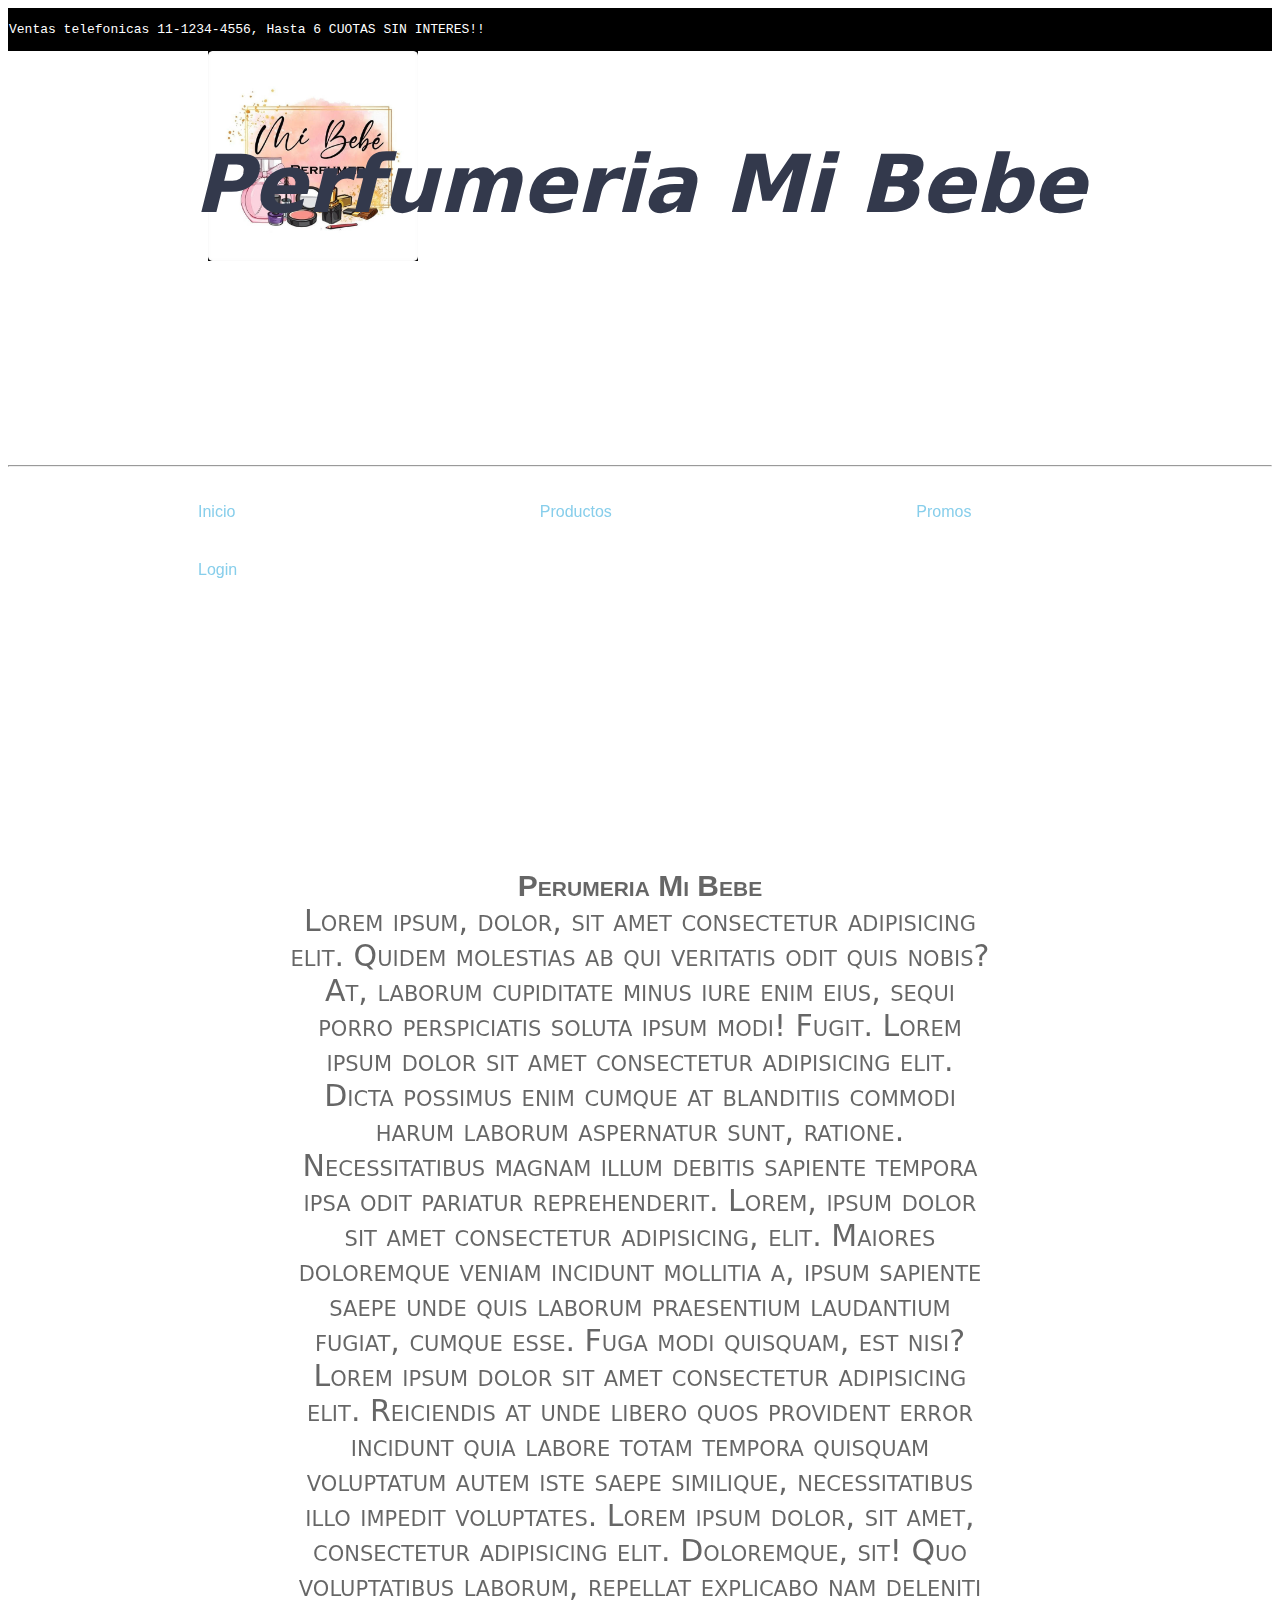
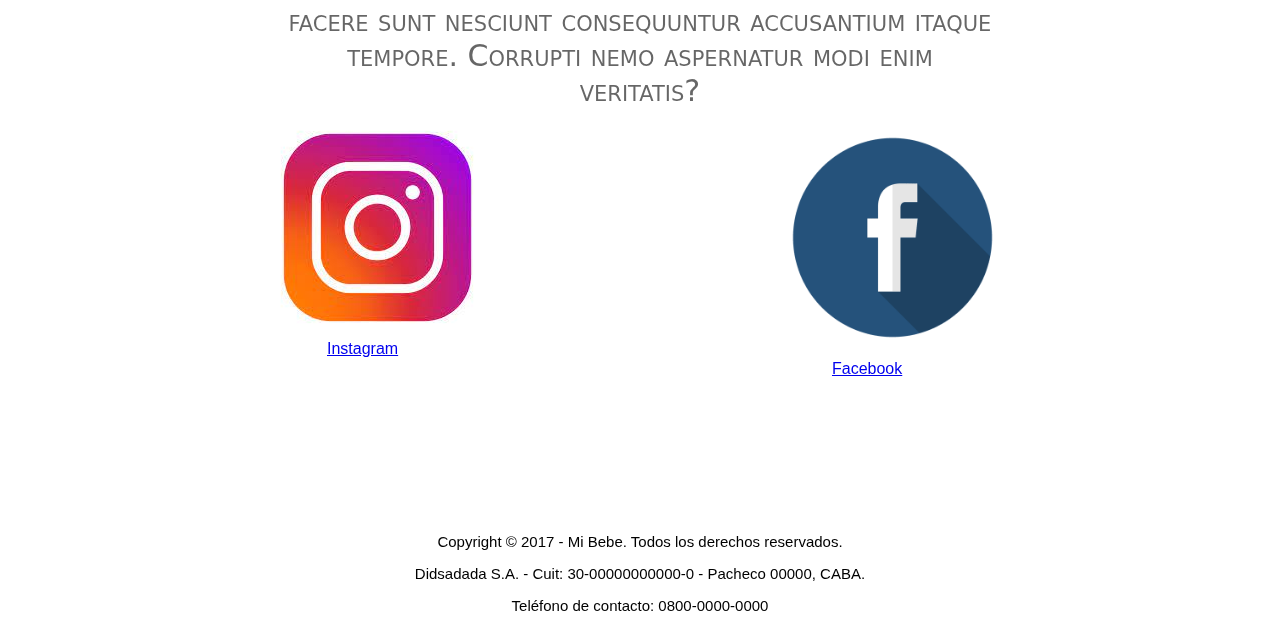
==== index.html @ c590cdc8 "proyecyo final" ====
<!DOCTYPE html>
<html lang="en">

<head>
	<meta charset="UTF-8">
	<meta name="viewport" content="width=device-width, initial-scale=1.0">
	<title>Desafio2</title>
	<link rel="stylesheet" type="text/css" href="./css/estilo.css">
	<link
	rel="stylesheet"
	href="https://cdnjs.cloudflare.com/ajax/libs/animate.css/4.1.1/animate.min.css"
	/>

</head>
<body>
	<!-- Logo + Titulo -->
	<div class="ventas-telefonicas">
		<p> Ventas telefonicas 11-1234-4556, Hasta 6 CUOTAS SIN INTERES!!</p>

	</div>


	<header >

		
		<img src="./imagenes/Mibebe.jpg" class="imagLogo" alt="Responsive image">

		<h1 class="titulo" class="animate__animated animate__backInRight">Perfumeria Mi Bebe</h1>
		<hr>
	</header>

	<nav id="menu">										<!-- Menu-->
		<ul class="menulistas"> 
			<li> <a href="index.html">Inicio  </a></li>
			<li> <a href="./pages/Productoss.html" class="home">Productos</a> </li>
			<li> <a href="./pages/Promos.html">Promos</a></li>
			<li> <a href="./pages/Login.html">Login</a> </li>
			
		</ul>
	</nav>
	<div class="menu-backgroundimg" >
		<p> <strong>Perumeria Mi Bebe</strong> Lorem ipsum, dolor, sit amet consectetur adipisicing elit. Quidem molestias ab qui veritatis odit quis nobis? At, laborum cupiditate minus iure enim eius, sequi porro perspiciatis soluta ipsum modi! Fugit. Lorem ipsum dolor sit amet consectetur adipisicing elit. Dicta possimus enim cumque at blanditiis commodi harum laborum aspernatur sunt, ratione. Necessitatibus magnam illum debitis sapiente tempora ipsa odit pariatur reprehenderit. Lorem, ipsum dolor sit amet consectetur adipisicing, elit. Maiores doloremque veniam incidunt mollitia a, ipsum sapiente saepe unde quis laborum praesentium laudantium fugiat, cumque esse. Fuga modi quisquam, est nisi? Lorem ipsum dolor sit amet consectetur adipisicing elit. Reiciendis at unde libero quos provident error incidunt quia labore totam tempora quisquam voluptatum autem iste saepe similique, necessitatibus illo impedit voluptates. Lorem ipsum dolor, sit amet, consectetur adipisicing elit. Doloremque, sit! Quo voluptatibus laborum, repellat explicabo nam deleniti facere sunt nesciunt consequuntur accusantium itaque tempore. Corrupti nemo aspernatur modi enim veritatis?</p>
	

	
	<!-- Seccion de Productos -->

	
<!-- Formulario de Contacto y Pie de Pag-->
		</div>
		<footer class="footer">
		
		<br><br>

		<div class="Redes">
			<div id="instagram">
				<img src="./imagenes/instagram.jpg" alt="" class="img-instagram">
				<a href="https://www.instagram.com/mibebeperfu/?hl=es" target="_blank" class="instagram">Instagram</a>
			</div>
			<div class="face">
				
				<a href="https://m.facebook.com/Perfumeria-Mi-Bebe-630851570586412/?ref=bookmarks" target="_blank" class="link-face">Facebook</a>
				<img src="./imagenes/facebook.png" alt="" class="img-logo-face" >
			</div>
			
		</div>

		


		<p class="Copyright">Copyright © 2017 - Mi Bebe. Todos los derechos reservados.</p>

					<p class="Copyright">Didsadada S.A. - Cuit: 30-00000000000-0 - Pacheco 00000, CABA.</p>

								<p class="Copyright">Teléfono de contacto: 0800-0000-0000	</p>


		
	</footer>


	
		







	














	




	

	



	
	
</body>
</html>
---- css/estilo.css ----
*{
	
	backface-visibility: hidden;
	font-family: sans-serif;
	
		
	
		
	}





                                        /*Encabezado y Menu*/
.ventas-telefonicas{
	display: flex;
    border: 1px solid black;
    background: black;
    color: white
}
div.ventas-telefonicas p {
	font-family: monospace;

}
header{
	/*background-color: black;*/
	/*background-image:url("https://st3.depositphotos.com/1010683/14421/i/600/depositphotos_144217965-stock-photo-blurred-shopping-mall-background 1887x361.jpg") ;*/
	background-repeat: no-repeat;
	background-size: cover;



}



.imagLogo{
	margin-bottom: -165px;
    padding-left: 200px;
    height: 300px;
    padding-bottom: 0px;
    height: 210px;
}
@media screen and (max-width: 425px){
	header{
		color: antiquewhite;
		background-color: black;

	}
	
}

h1.titulo{
	text-align: center;
    margin-top: 28px;
    
    border: solid balck;
    height: 133px;
    font-style: oblique;
    font-size: 80px;
    font-family: system-ui;
    color: #33394c;
    padding: 10px 0px 140px;
}
@media screen and(ma
	x-width: 425px){

}
       .titulo{
       	font-size: 30px;
       }
	

.tituloProductos{
	text-align: center;
	background-color: skyblue;
	color: white;
}

.Grid{																	/*Grid*/
	display: grid;
	grid-template-columns:1fr 1fr 1fr  ;
	grid-template-rows:1fr 1fr 1fr 1fr 1fr ;
	border: 2 solid black;


}
#menu{
	
}


#menu .menulistas li a{
	display:block;
    text-decoration: none;
	color: skyblue;
	padding: 20px 150px;
	

}
#menu .menulistas li a:hover{
	background-color: dimgrey;
}
#menu .menulistas li{
	display: inline-block;
}
.menulistas{
	list-style-type: none;
	overflow: hidden;
	
	

}
div.menu-backgroundimg{background-image: url(https://dnb2eg0emsxdz.cloudfront.net/cdn/13/images/curso-online-venta-en-perfumeria_l_primaria_1.jpg);
	background-size: cover;
	background-repeat: no-repeat;
	height: 900px;
	opacity: 60%;
	margin: 10px;


}
div.menu-backgroundimg p {
	text-align: center;
	display: flex;
    flex-direction: column;
    align-content: flex-start;
    flex-wrap: nowrap;
    justify-content: center;
    align-items: center;
    margin: 30px;
    padding: 240px;
    font-size: 30px;
    font-family: system-ui;
    font-variant-caps: petite-caps
}


h2 {
	text-align: center;
	background-color: skyblue;
	color: white;
	text-decoration: underline;
}

div.img-contain{
	width: 100%;
	display: flex;
	justify-content: center;
	align-items: center;

}

div.imgcontain:before {
	content: "";
	width: 100%;
	min-height: 100vh;
	position: absolute;
	top: 0;
	left: 0;
}
	
.imagenPerfumes{
	width: 100%;
	
}



											/* Tinturas*/
section.tinturasdepelo {
	background-image: url(./sistem.jpg);
	background-size: 65%;
	background-repeat: no repeat;
	background-position: center;



}
.labiales{
	width: 300px;
	display: block;
    margin: auto;
    
	
}	
.zapato{
	
    margin: auto;
    width: 300px;
    display: block;
    border: 2 solid black;
}
.hombre212 {	

	margin: auto;
    width: 300px;
    display: block;

}
.bañoDeCrema{
	width: 300px;
	display: block;
    margin: auto;
}
.skala{
	width: 300px;
	display: block;
    margin: auto;
}
.tinturas{
	background: whitesmoke;

}
.tinturaslistas{
	color: blueviolet;
}
.sectionTinturas{
	background-color: skyblue;
}
.tinturaOpcion{
	display: block;
	margin: auto;
	width: 300px;
}
.tinturaIssueProfesional{
	display: block;
	margin: auto;
	width: 300px;
}
.Nov{
	display: block;
	margin: auto;
	width: 300px
}
.sistem3{
	display: block;
	margin: auto;
	width: 300px;
}
											/*Polvos Decolorantes*/
.polvos_decolorantes{
	background: whitesmoke;
}
.polvos_decolorantes_listas{
	color: blueviolet;
}
											/*Maquillaje*/
.maquillaje{
	background: whitesmoke;

}
.maquillaje_clase{
	color: blueviolet;
}
h3{display: block;
	margin-right: auto;
	margin-left: auto;
	
	color:skyblue ;
	background-color: white;
	text-align: center;
	text-decoration: underline;
}
h3:hover{
	background-color: drimgray;
}

											/*Seccion Promos*/

.promos{
	display: grid;
	grid-template-columns:1fr 1fr 1fr  ;
	grid-template-rows:1fr 1fr  ;
	border: 2 solid black;
	background-image: linear-gradient(to left, white, skyblue);


}
@media(min-width: 425px){

	.promos{

	}

.imgpromos{


}










                                          /* Seccion Login*/
											/*Transition*/
input{
	width: 100px; height: 25px;
   transition: all 2s;       

}
#nombre:focus {
	width: 200px;
	font-size: 24px;
}
#Email:focus{
	width: 200px;
	font-size: 24px;
}
#pass:focus{
	width: 200px;
	font-size: 24px;
}
#comentario{
	width: 200px;
	font-size: 24px;
}
                                       
.formularioDeLogin{
	text-align: center;
}
h1.tituloLogin{
	background-color: skyblue;
	color: white;
	text-align: center;
}
.bodyProductos{
	background-color:white ;
}
#Login{
	background-color: skyblue;
}

}
.Redes{
	display: flex;
    flex-direction: row;
    justify-content: center;
}
.Redes div{
	padding: 140px;
}
.img-instagram{
	
	display: block;
}
.instagram{
	padding: 0px 105px;
}
.img-logo-face{
	width: 217px;
    padding: 14px;

}
.Redes a{
	padding: 0px 62px;
}
.face{
	display: flex;
    flex-direction: column-reverse;
}

.link-face{
	padding: 0px 0px 0px 81px;
}
.footer{
	/*background: linear-gradient(to left, white, skyblue);*/
}
.Copyright{
	font-size: 15px;
	text-align: center;
}
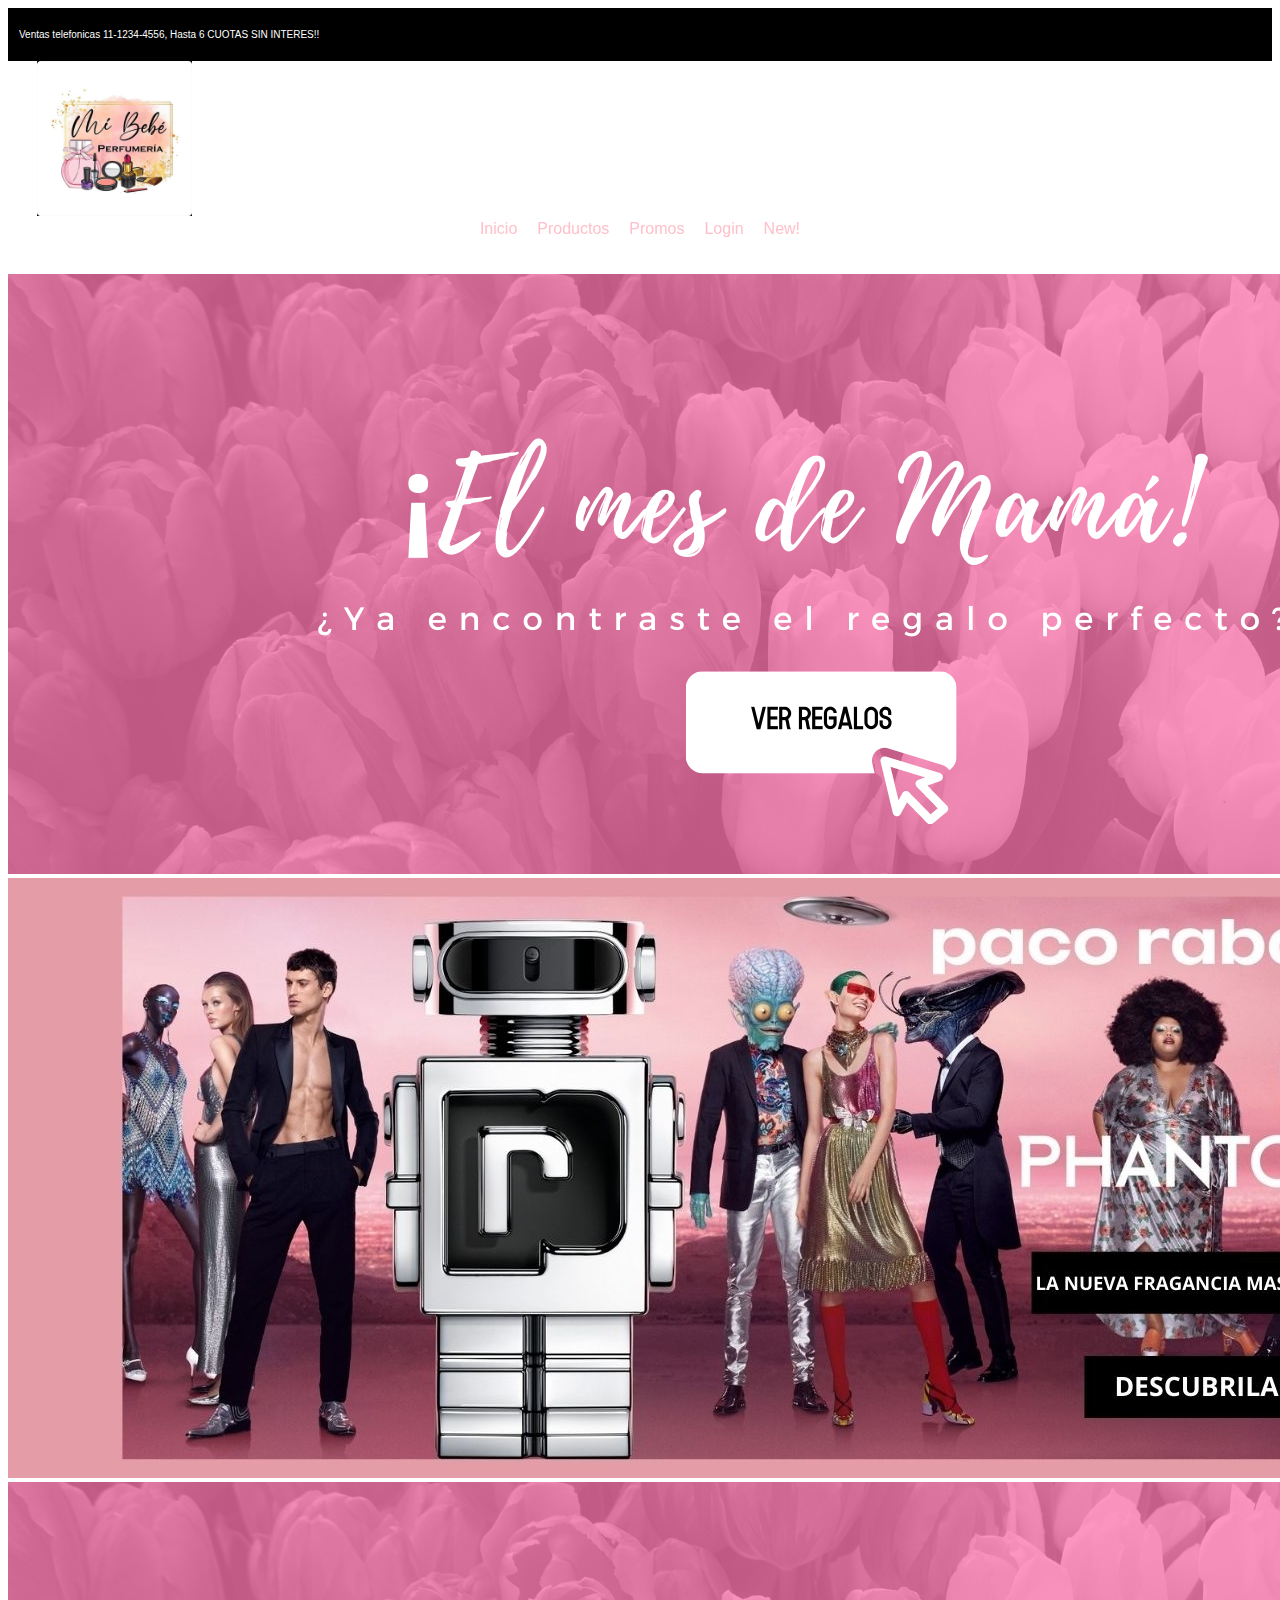
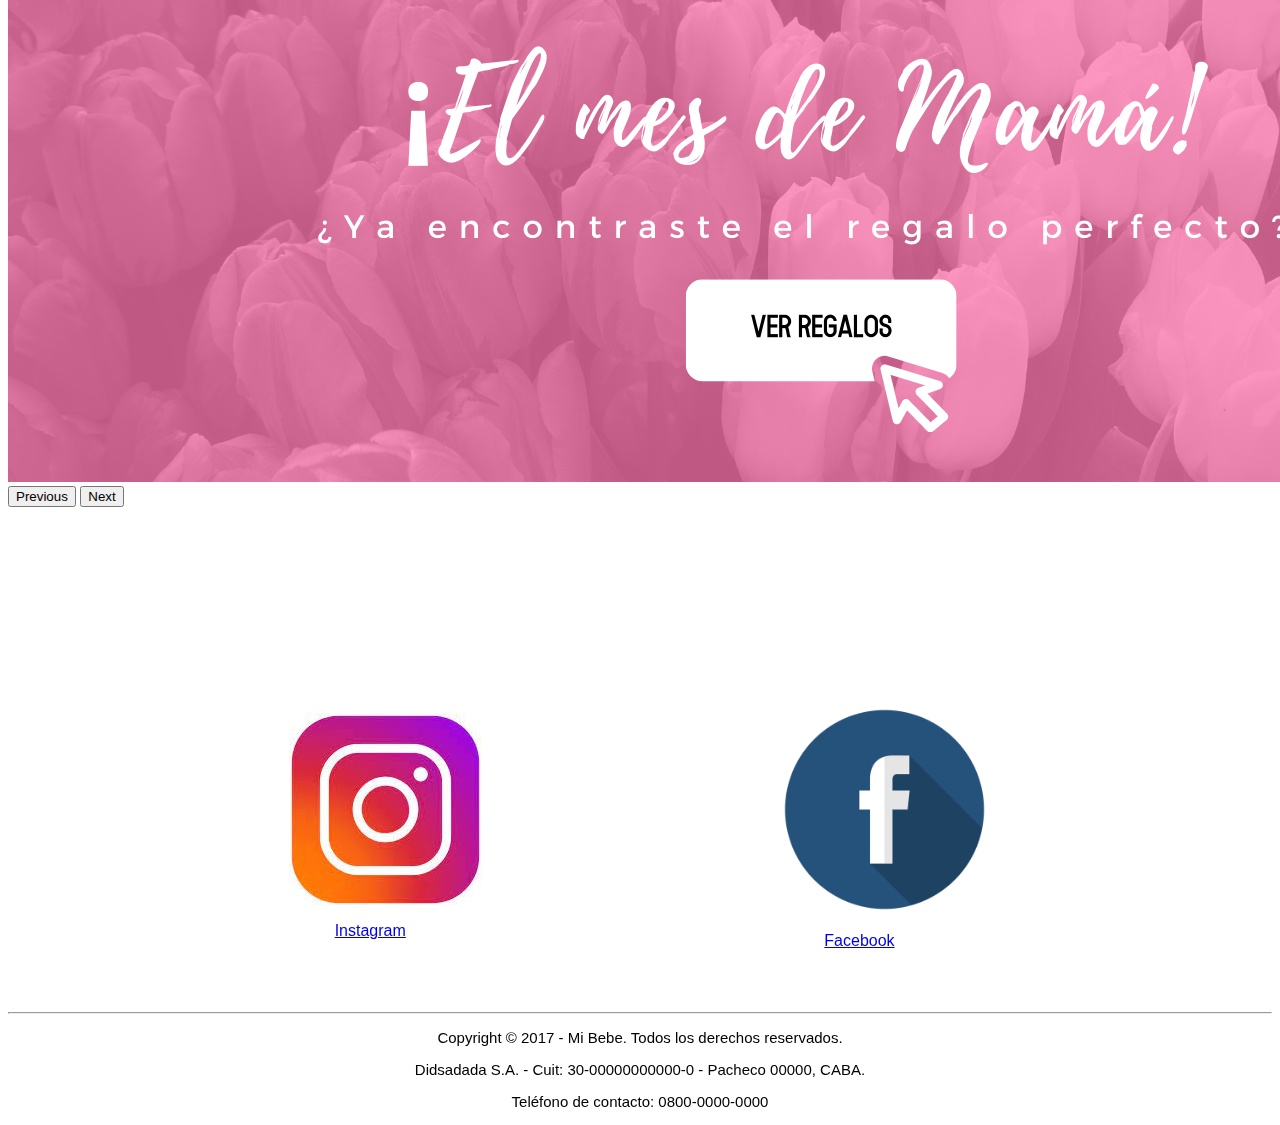
==== commit 4ce695ad: "3ra entrega del proyecto" ====
--- a/index.html
+++ b/index.html
@@ -5,17 +5,20 @@
 	<meta charset="UTF-8">
 	<meta name="viewport" content="width=device-width, initial-scale=1.0">
 	<title>Desafio2</title>
+	<link href="https://cdn.jsdelivr.net/npm/bootstrap@5.1.1/dist/css/bootstrap.min.css" rel="stylesheet" integrity="sha384-F3w7mX95PdgyTmZZMECAngseQB83DfGTowi0iMjiWaeVhAn4FJkqJByhZMI3AhiU" crossorigin="anonymous">
+	
 	<link rel="stylesheet" type="text/css" href="./css/estilo.css">
 	<link
 	rel="stylesheet"
 	href="https://cdnjs.cloudflare.com/ajax/libs/animate.css/4.1.1/animate.min.css"
 	/>
 
+
 </head>
 <body>
 	<!-- Logo + Titulo -->
 	<div class="ventas-telefonicas">
-		<p> Ventas telefonicas 11-1234-4556, Hasta 6 CUOTAS SIN INTERES!!</p>
+		<p class="VentasTelefonicas"> Ventas telefonicas 11-1234-4556, Hasta 6 CUOTAS SIN INTERES!!</p>
 
 	</div>
 
@@ -25,8 +28,8 @@
 		
 		<img src="./imagenes/Mibebe.jpg" class="imagLogo" alt="Responsive image">
 
-		<h1 class="titulo" class="animate__animated animate__backInRight">Perfumeria Mi Bebe</h1>
-		<hr>
+		<!-- <h1 class="titulo">Perfumeria Mi Bebe</h1> -->
+		<!-- <hr> -->
 	</header>
 
 	<nav id="menu">										<!-- Menu-->
@@ -35,50 +38,72 @@
 			<li> <a href="./pages/Productoss.html" class="home">Productos</a> </li>
 			<li> <a href="./pages/Promos.html">Promos</a></li>
 			<li> <a href="./pages/Login.html">Login</a> </li>
+			<li> <a href="./pages/Contacto.html">New!</a></li>
 			
 		</ul>
 	</nav>
+	<br><br>
 	<div class="menu-backgroundimg" >
-		<p> <strong>Perumeria Mi Bebe</strong> Lorem ipsum, dolor, sit amet consectetur adipisicing elit. Quidem molestias ab qui veritatis odit quis nobis? At, laborum cupiditate minus iure enim eius, sequi porro perspiciatis soluta ipsum modi! Fugit. Lorem ipsum dolor sit amet consectetur adipisicing elit. Dicta possimus enim cumque at blanditiis commodi harum laborum aspernatur sunt, ratione. Necessitatibus magnam illum debitis sapiente tempora ipsa odit pariatur reprehenderit. Lorem, ipsum dolor sit amet consectetur adipisicing, elit. Maiores doloremque veniam incidunt mollitia a, ipsum sapiente saepe unde quis laborum praesentium laudantium fugiat, cumque esse. Fuga modi quisquam, est nisi? Lorem ipsum dolor sit amet consectetur adipisicing elit. Reiciendis at unde libero quos provident error incidunt quia labore totam tempora quisquam voluptatum autem iste saepe similique, necessitatibus illo impedit voluptates. Lorem ipsum dolor, sit amet, consectetur adipisicing elit. Doloremque, sit! Quo voluptatibus laborum, repellat explicabo nam deleniti facere sunt nesciunt consequuntur accusantium itaque tempore. Corrupti nemo aspernatur modi enim veritatis?</p>
+		<div id="carouselExampleControls" class="carousel slide" data-bs-ride="carousel">
+			<div class="carousel-inner">
+			  <div class="carousel-item active">
+				<img src="./imagenes/mesdelamama.png" class="d-block w-100" alt="...">
+			  </div>
+			  <div class="carousel-item">
+				<img src="./imagenes/nuevafragancia.jpg" class="d-block w-100" alt="...">
+			  </div>
+			  <div class="carousel-item">
+				<img src="./imagenes/mesdelamama.png" class="d-block w-100" alt="...">
+			  </div>
+			</div>
+			<button class="carousel-control-prev" type="button" data-bs-target="#carouselExampleControls" data-bs-slide="prev">
+			  <span class="carousel-control-prev-icon" aria-hidden="true"></span>
+			  <span class="visually-hidden">Previous</span>
+			</button>
+			<button class="carousel-control-next" type="button" data-bs-target="#carouselExampleControls" data-bs-slide="next">
+			  <span class="carousel-control-next-icon" aria-hidden="true"></span>
+			  <span class="visually-hidden">Next</span>
+			</button>
+		  </div>
 	
-
+	</div>
 	
 	<!-- Seccion de Productos -->
 
 	
 <!-- Formulario de Contacto y Pie de Pag-->
-		</div>
+		
 		<footer class="footer">
 		
-		<br><br>
+		<br><br> <br> <br>	<br><br><br><br><br><br>
 
 		<div class="Redes">
 			<div id="instagram">
-				<img src="./imagenes/instagram.jpg" alt="" class="img-instagram">
-				<a href="https://www.instagram.com/mibebeperfu/?hl=es" target="_blank" class="instagram">Instagram</a>
+			  <img src="./imagenes/instagram.jpg" alt="" class="img-instagram">
+			  <a href="https://www.instagram.com/mibebeperfu/?hl=es" target="_blank" class="btn btn-primary">Instagram</a>
+			  
 			</div>
 			<div class="face">
-				
-				<a href="https://m.facebook.com/Perfumeria-Mi-Bebe-630851570586412/?ref=bookmarks" target="_blank" class="link-face">Facebook</a>
-				<img src="./imagenes/facebook.png" alt="" class="img-logo-face" >
+			  
+			  <a href="https://m.facebook.com/Perfumeria-Mi-Bebe-630851570586412/?ref=bookmarks" class="btn btn-primary">Facebook</a>
+			  
+			  <img src="./imagenes/facebook.png" alt="" class="img-logo-face" >
 			</div>
 			
-		</div>
+		  </div>
+		  <br><br><br>
 
-		
+    
 
+<hr>
+    <p class="Copyright">Copyright © 2017 - Mi Bebe. Todos los derechos reservados.</p>
 
-		<p class="Copyright">Copyright © 2017 - Mi Bebe. Todos los derechos reservados.</p>
+          <p class="Copyright">Didsadada S.A. - Cuit: 30-00000000000-0 - Pacheco 00000, CABA.</p>
 
-					<p class="Copyright">Didsadada S.A. - Cuit: 30-00000000000-0 - Pacheco 00000, CABA.</p>
-
-								<p class="Copyright">Teléfono de contacto: 0800-0000-0000	</p>
-
-
+                <p class="Copyright">Teléfono de contacto: 0800-0000-0000 </p>
 		
 	</footer>
-
-
+	
 	
 		
 
@@ -114,7 +139,8 @@
 
 
 
-	
+	<script src="https://cdn.jsdelivr.net/npm/@popperjs/core@2.9.3/dist/umd/popper.min.js" integrity="sha384-W8fXfP3gkOKtndU4JGtKDvXbO53Wy8SZCQHczT5FMiiqmQfUpWbYdTil/SxwZgAN" crossorigin="anonymous"></script>
+<script src="https://cdn.jsdelivr.net/npm/bootstrap@5.1.1/dist/js/bootstrap.min.js" integrity="sha384-skAcpIdS7UcVUC05LJ9Dxay8AXcDYfBJqt1CJ85S/CFujBsIzCIv+l9liuYLaMQ/" crossorigin="anonymous"></script>
 	
 </body>
 </html>--- a/css/estilo.css
+++ b/css/estilo.css
@@ -16,14 +16,14 @@
                                         /*Encabezado y Menu*/
 .ventas-telefonicas{
 	display: flex;
-    border: 1px solid black;
-    background: black;
-    color: white
-}
-div.ventas-telefonicas p {
-	font-family: monospace;
-
-}
+	border: 1px solid black;
+	background: black;
+	color: white;
+	padding: 10px;
+	font-size: 10px;
+
+}
+
 header{
 	/*background-color: black;*/
 	/*background-image:url("https://st3.depositphotos.com/1010683/14421/i/600/depositphotos_144217965-stock-photo-blurred-shopping-mall-background 1887x361.jpg") ;*/
@@ -37,22 +37,15 @@
 
 
 .imagLogo{
-	margin-bottom: -165px;
-    padding-left: 200px;
-    height: 300px;
+	
+    padding-left: 29px;
+   
     padding-bottom: 0px;
-    height: 210px;
-}
-@media screen and (max-width: 425px){
-	header{
-		color: antiquewhite;
-		background-color: black;
-
-	}
-	
-}
-
-h1.titulo{
+    height: 155px;
+}
+
+
+/* h1.titulo{
 	text-align: center;
     margin-top: 28px;
     
@@ -63,14 +56,8 @@
     font-family: system-ui;
     color: #33394c;
     padding: 10px 0px 140px;
-}
-@media screen and(ma
-	x-width: 425px){
-
-}
-       .titulo{
-       	font-size: 30px;
-       }
+} */
+
 	
 
 .tituloProductos{
@@ -88,32 +75,38 @@
 
 }
 #menu{
+	display: flex;
+    flex-direction: row;
+    justify-content: center;
 	
 }
 
 
 #menu .menulistas li a{
+	
 	display:block;
     text-decoration: none;
-	color: skyblue;
-	padding: 20px 150px;
+	color: pink;
+	/* padding: 20px 150px; */
 	
 
 }
 #menu .menulistas li a:hover{
-	background-color: dimgrey;
+	cursor: pointer;
 }
 #menu .menulistas li{
-	display: inline-block;
+	padding: 0px 10px;
 }
 .menulistas{
 	list-style-type: none;
 	overflow: hidden;
-	
-	
-
-}
-div.menu-backgroundimg{background-image: url(https://dnb2eg0emsxdz.cloudfront.net/cdn/13/images/curso-online-venta-en-perfumeria_l_primaria_1.jpg);
+	display: contents;
+	background-color: black;
+	
+	
+
+}
+/* div.menu-backgroundimg{background-image: url(https://dnb2eg0emsxdz.cloudfront.net/cdn/13/images/curso-online-venta-en-perfumeria_l_primaria_1.jpg);
 	background-size: cover;
 	background-repeat: no-repeat;
 	height: 900px;
@@ -135,12 +128,12 @@
     font-size: 30px;
     font-family: system-ui;
     font-variant-caps: petite-caps
-}
+} */
 
 
 h2 {
 	text-align: center;
-	background-color: skyblue;
+	background-color:pink;
 	color: white;
 	text-decoration: underline;
 }
@@ -179,67 +172,7 @@
 
 
 }
-.labiales{
-	width: 300px;
-	display: block;
-    margin: auto;
-    
-	
-}	
-.zapato{
-	
-    margin: auto;
-    width: 300px;
-    display: block;
-    border: 2 solid black;
-}
-.hombre212 {	
-
-	margin: auto;
-    width: 300px;
-    display: block;
-
-}
-.bañoDeCrema{
-	width: 300px;
-	display: block;
-    margin: auto;
-}
-.skala{
-	width: 300px;
-	display: block;
-    margin: auto;
-}
-.tinturas{
-	background: whitesmoke;
-
-}
-.tinturaslistas{
-	color: blueviolet;
-}
-.sectionTinturas{
-	background-color: skyblue;
-}
-.tinturaOpcion{
-	display: block;
-	margin: auto;
-	width: 300px;
-}
-.tinturaIssueProfesional{
-	display: block;
-	margin: auto;
-	width: 300px;
-}
-.Nov{
-	display: block;
-	margin: auto;
-	width: 300px
-}
-.sistem3{
-	display: block;
-	margin: auto;
-	width: 300px;
-}
+
 											/*Polvos Decolorantes*/
 .polvos_decolorantes{
 	background: whitesmoke;
@@ -259,8 +192,8 @@
 	margin-right: auto;
 	margin-left: auto;
 	
-	color:skyblue ;
-	background-color: white;
+	/* color:skyblue ;
+	background-color: white; */
 	text-align: center;
 	text-decoration: underline;
 }
@@ -271,33 +204,44 @@
 											/*Seccion Promos*/
 
 .promos{
-	display: grid;
-	grid-template-columns:1fr 1fr 1fr  ;
-	grid-template-rows:1fr 1fr  ;
-	border: 2 solid black;
-	background-image: linear-gradient(to left, white, skyblue);
-
-
-}
-@media(min-width: 425px){
-
-	.promos{
-
-	}
-
-.imgpromos{
-
-
-}
-
-
-
-
-
-
-
-
-
+	display: flex;
+	
+	
+	
+	
+
+                                                 /*CARDS*/
+}
+.container_card{
+	width: 100%;
+	max-width: 1200px;
+	height: 430px;
+	display: flex;
+	flex-wrap: nowrap;
+	justify-content: center;
+	margin: auto;
+}
+.container_card .card{
+	width: 330px;
+	height: 456px;
+	border-radius: 8px;
+	box-shadow: 0 2px 2px rgba(0, 0,0, 0,2);
+	overflow: hidden;
+	margin: 20px;
+	text-align: center;
+	transition: all 0.25s;
+}
+.container_card .card:hover{
+	transform: translateY(-15px);
+	box-shadow: 0 12ps 16px rgba(0,0, 0, 0.2)
+
+
+}
+.container_card .card img{
+	width: 176px;
+	height: 280px;
+
+}
 
                                           /* Seccion Login*/
 											/*Transition*/
@@ -306,25 +250,36 @@
    transition: all 2s;       
 
 }
-#nombre:focus {
-	width: 200px;
-	font-size: 24px;
-}
-#Email:focus{
-	width: 200px;
-	font-size: 24px;
-}
-#pass:focus{
-	width: 200px;
-	font-size: 24px;
+#nombre {
+	width: 350px;
+	font-size: 18px;
+	border-radius: 10px;
+	height: 50px;
+}
+#Email{
+	width: 350px;
+	font-size: 18px;
+	border-radius: 10px;
+	height: 50px;
+}
+#pass{
+	width: 350px;
+	font-size: 18px;
+	border-radius: 10px;
+	height: 50px;
 }
 #comentario{
 	width: 200px;
-	font-size: 24px;
+	font-size: 18px;
 }
                                        
 .formularioDeLogin{
 	text-align: center;
+	border: 1px solid black;
+	border-radius: 10px;
+	margin: 0 auto;
+	width: 50%;
+	padding: 85px;
 }
 h1.tituloLogin{
 	background-color: skyblue;
@@ -338,15 +293,13 @@
 	background-color: skyblue;
 }
 
-}
-.Redes{
-	display: flex;
-    flex-direction: row;
-    justify-content: center;
-}
-.Redes div{
-	padding: 140px;
-}
+div.Redes{
+	display: flex;
+	align-content: flex-start;
+    justify-content: space-evenly;
+    align-items: center;
+}
+
 .img-instagram{
 	
 	display: block;
@@ -376,4 +329,65 @@
 .Copyright{
 	font-size: 15px;
 	text-align: center;
+}
+														/*Media Quaries*/
+@media screen and (min-width: 375px) and (max-width: 768px)
+{
+	
+ 	h1.titulo{
+       	
+       	font-size: 0px;
+
+       }
+       img.imagLogo{
+       	padding: 50px;
+       	width: 300px;
+       }
+ }
+
+	
+
+
+      
+       }
+      /* @media screen and (max-width: 425px){
+	header{
+		color: antiquewhite;
+
+		
+		dis
+*/
+	}
+	
+}
+@media screen and (min-width: 425px) and (max-width: 768px){
+	 div.menu-backgroundimg{
+		display: none;  !important
+
+	}
+	
+	
+}
+@media screen and  (min-width: 425px) and (max-width: 1024px){
+	.VentasTelefonicas{
+		font-size: 10px;
+
+	}
+}
+@media screen and  (min-width: 425px) and (max-width: 1024px){
+	.historia{
+		opacity: 0%;
+	}
+
+
+
+}
+.carrusel{
+	width: 57%;
+    margin: 0px 283px;
+}
+.menu{
+    background: pink;
+    background-color: pink;
+
 }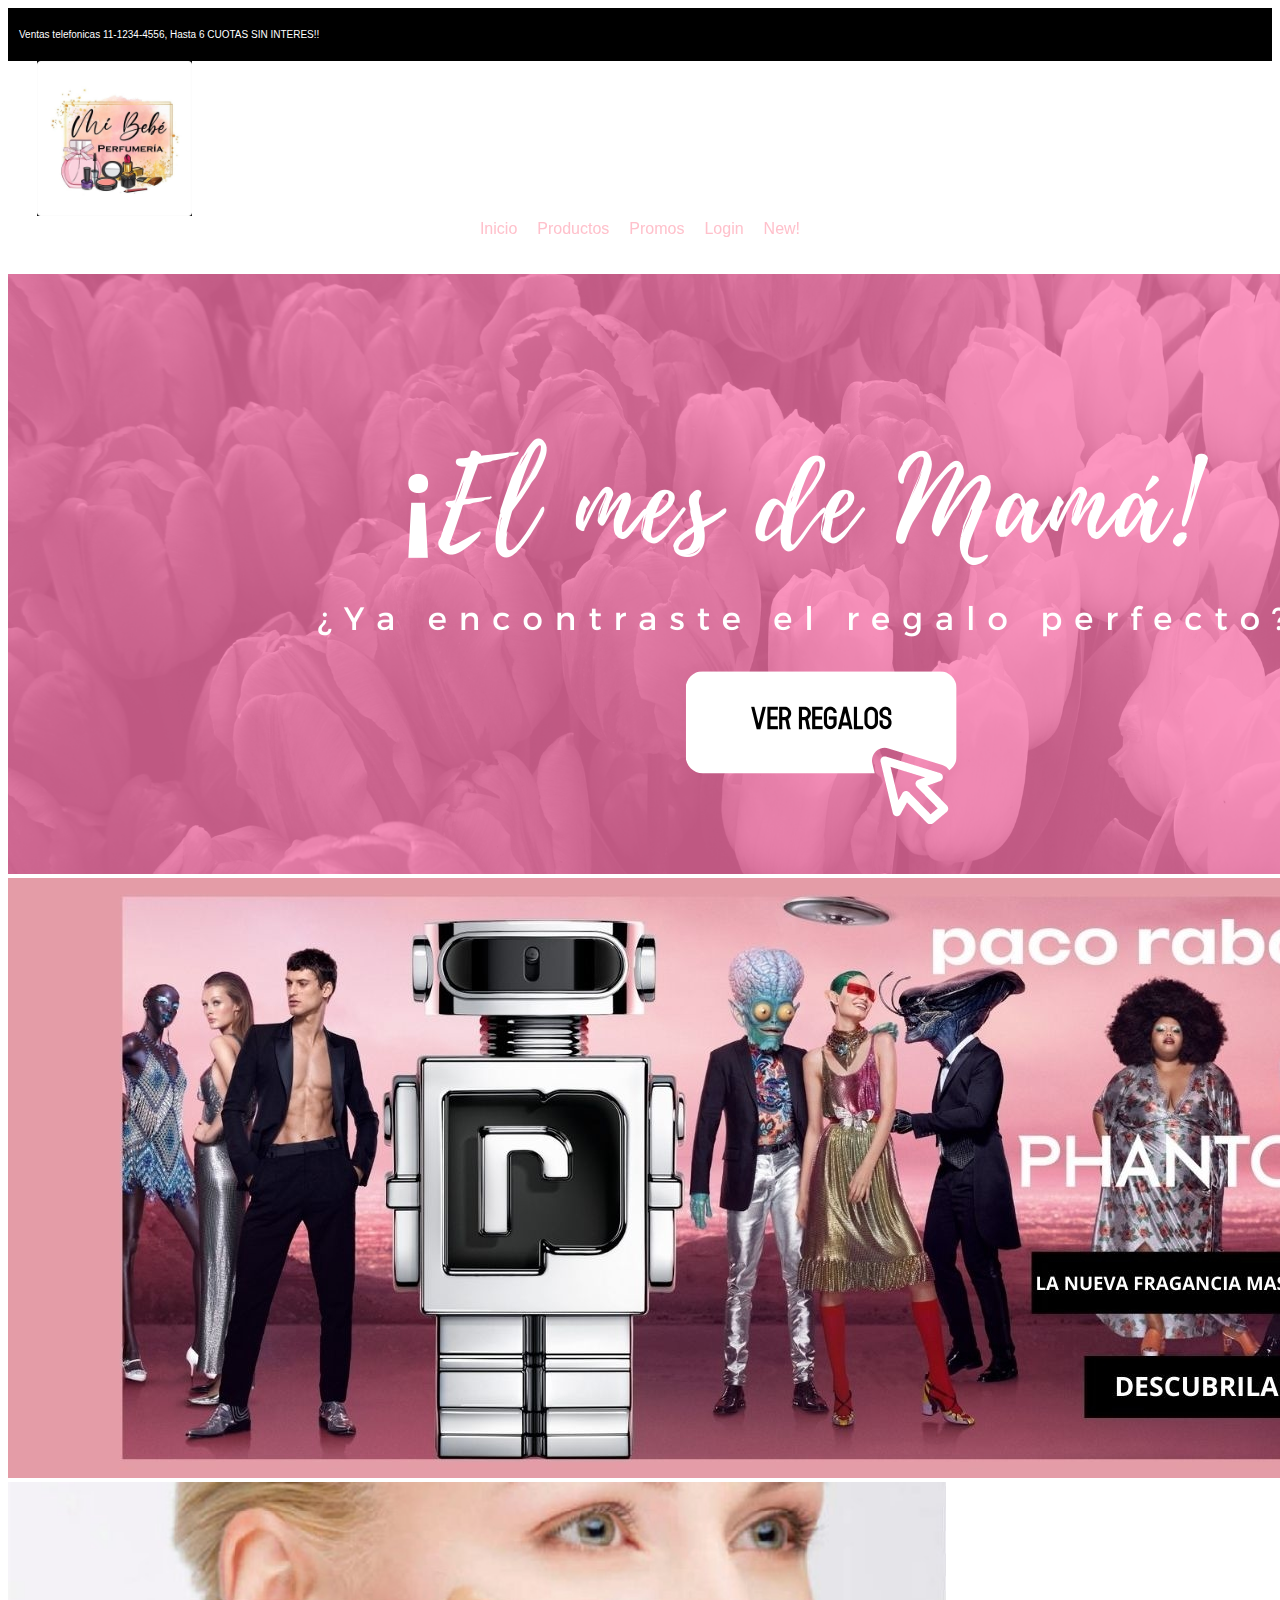
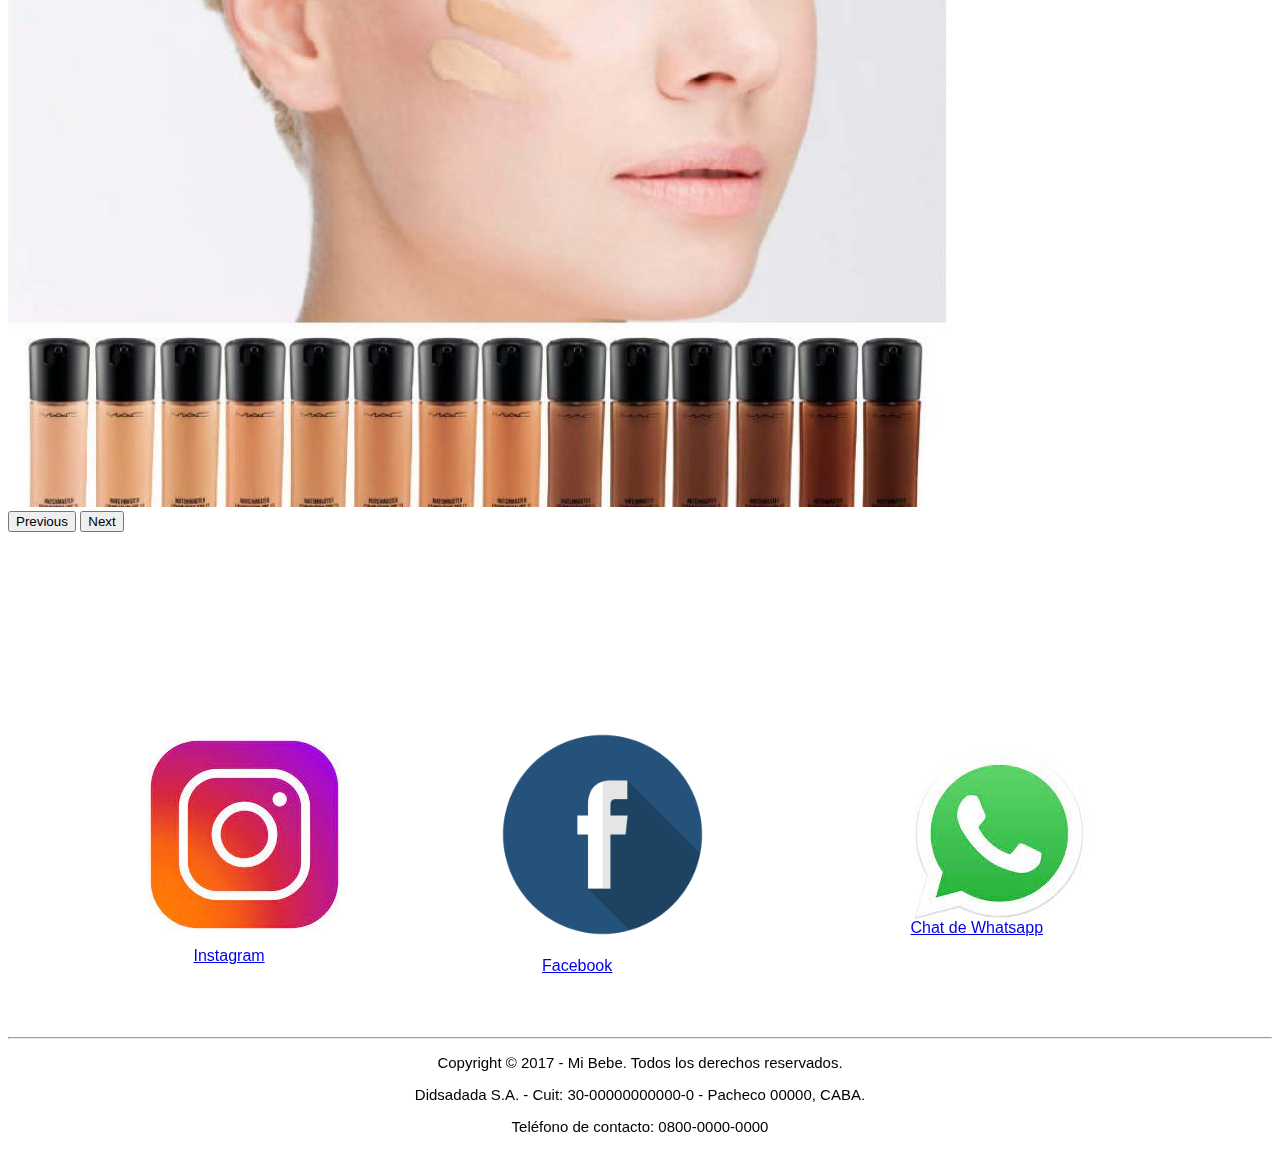
==== commit c4915621: "boton de wasap" ====
--- a/index.html
+++ b/index.html
@@ -53,7 +53,7 @@
 				<img src="./imagenes/nuevafragancia.jpg" class="d-block w-100" alt="...">
 			  </div>
 			  <div class="carousel-item">
-				<img src="./imagenes/mesdelamama.png" class="d-block w-100" alt="...">
+				<img src="./imagenes/bases.jpg" class="d-block w-100" alt="..." style="height: 625px;">
 			  </div>
 			</div>
 			<button class="carousel-control-prev" type="button" data-bs-target="#carouselExampleControls" data-bs-slide="prev">
@@ -88,6 +88,10 @@
 			  <a href="https://m.facebook.com/Perfumeria-Mi-Bebe-630851570586412/?ref=bookmarks" class="btn btn-primary">Facebook</a>
 			  
 			  <img src="./imagenes/facebook.png" alt="" class="img-logo-face" >
+			</div>
+			<div>
+				<img src="./imagenes/wasap.jpg" alt="" class="img-instagram" >
+				<a href="https://wa.me/1122374159" target="_blank" class="btn btn-primary">Chat de Whatsapp</a>
 			</div>
 			
 		  </div>
--- a/css/estilo.css
+++ b/css/estilo.css
@@ -343,13 +343,16 @@
        	padding: 50px;
        	width: 300px;
        }
- }
-
+	   
+	   }
+	   
+ 
+ 
 	
 
 
       
-       }
+       
       /* @media screen and (max-width: 425px){
 	header{
 		color: antiquewhite;
@@ -357,21 +360,38 @@
 		
 		dis
 */
-	}
-	
-}
+	
+	
+
 @media screen and (min-width: 425px) and (max-width: 768px){
 	 div.menu-backgroundimg{
-		display: none;  !important
-
-	}
-	
-	
-}
-@media screen and  (min-width: 425px) and (max-width: 1024px){
+		/* display: none;  !important */
+
+	}
+	
+	
+}
+@media screen and  (min-width: 360px) and (max-width: 1024px){
 	.VentasTelefonicas{
 		font-size: 10px;
 
+	}
+	.container_card{
+		width: 600px;
+		/* height: 10%; */
+	}
+	.card{
+		width: 368px;
+		height: 255px;
+	}
+	.img_card{
+	 margin: px -26px;
+	}
+	h4{
+		font-size: 15px;
+	}
+	p{
+		display: none;
 	}
 }
 @media screen and  (min-width: 425px) and (max-width: 1024px){
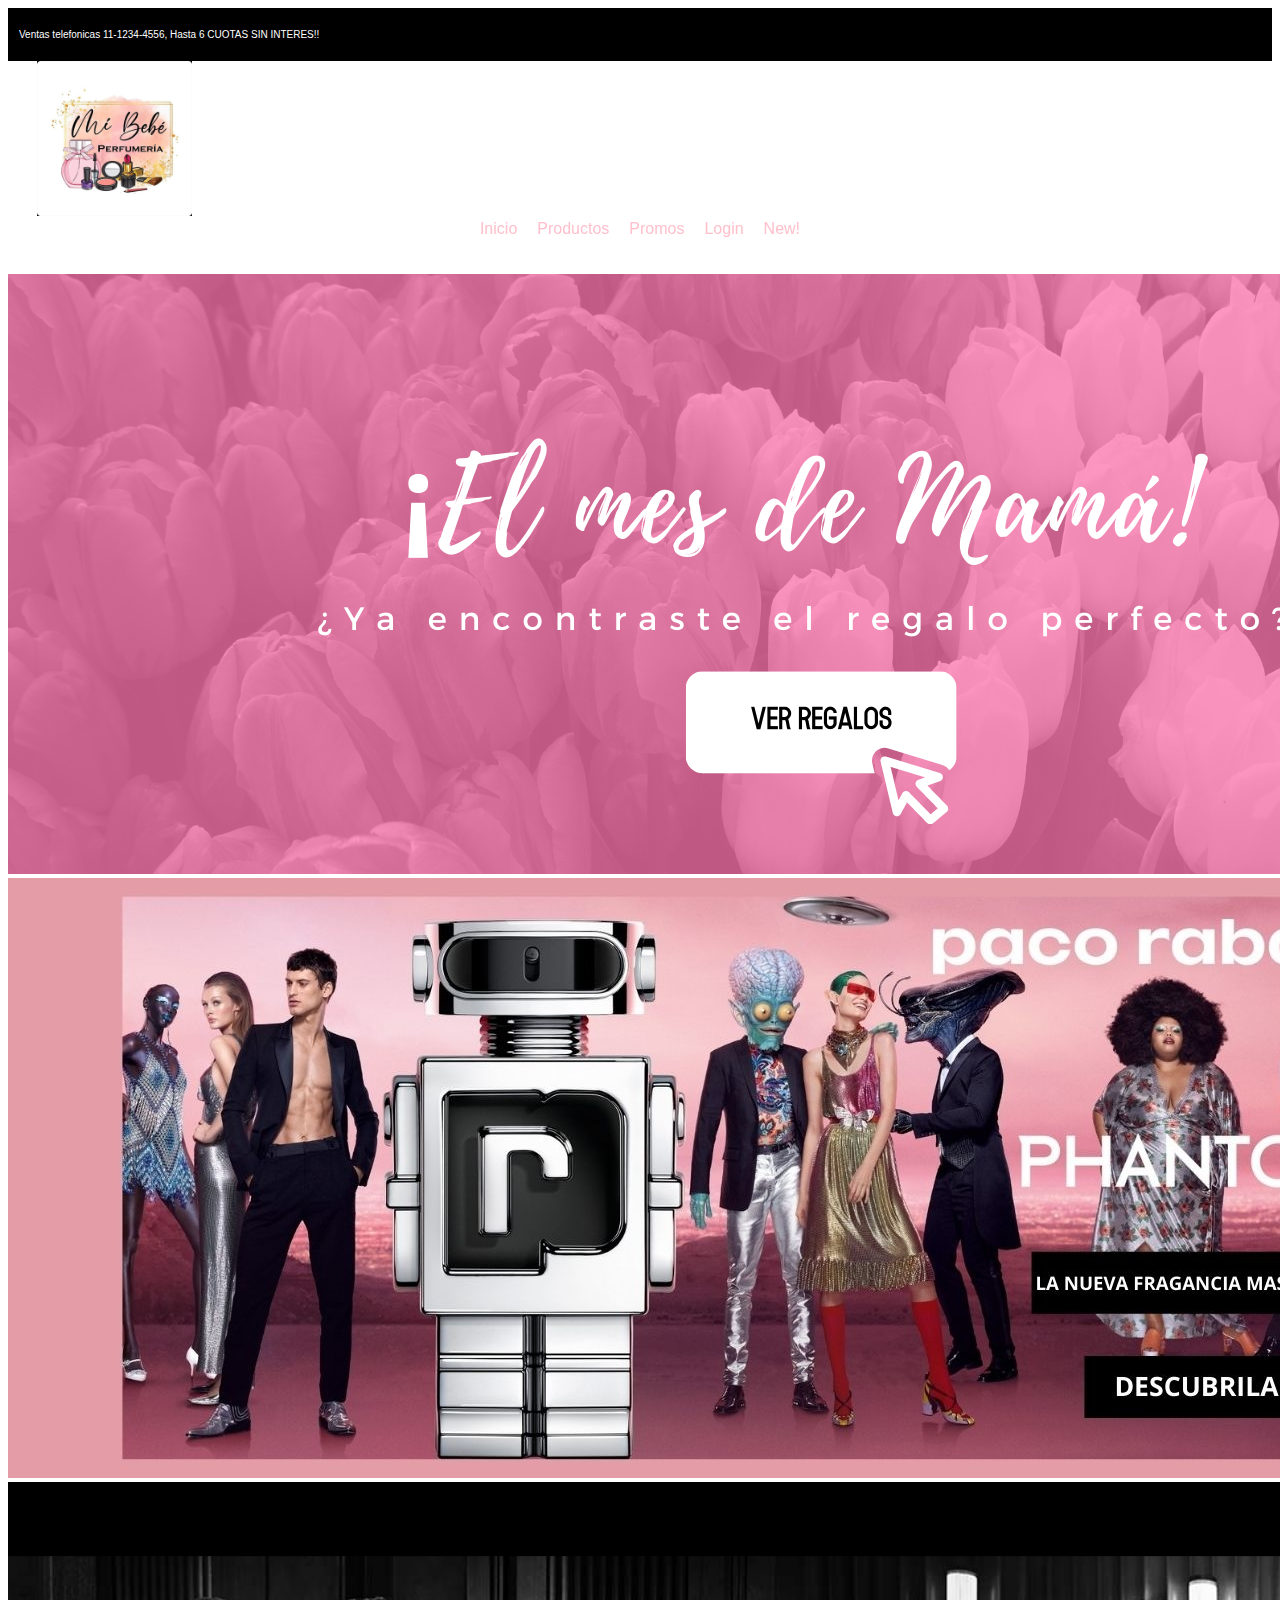
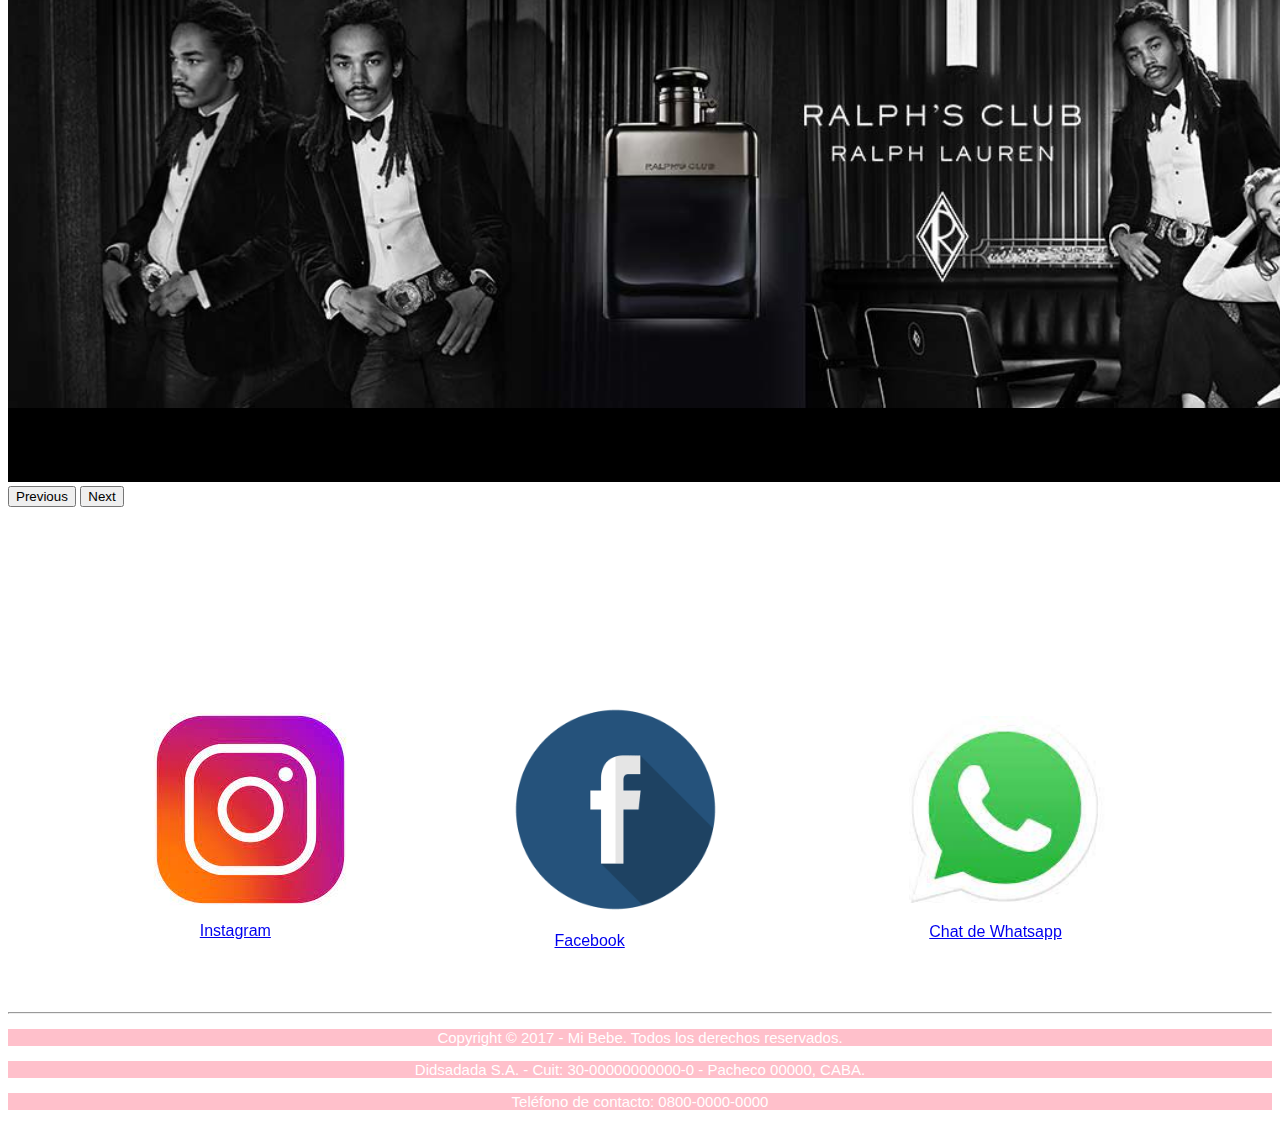
==== commit 919933bf: "agregando contenido a new" ====
--- a/index.html
+++ b/index.html
@@ -53,7 +53,7 @@
 				<img src="./imagenes/nuevafragancia.jpg" class="d-block w-100" alt="...">
 			  </div>
 			  <div class="carousel-item">
-				<img src="./imagenes/bases.jpg" class="d-block w-100" alt="..." style="height: 625px;">
+				<img src="./imagenes/Ralfhlauren.png" class="d-block w-100" alt="..." >
 			  </div>
 			</div>
 			<button class="carousel-control-prev" type="button" data-bs-target="#carouselExampleControls" data-bs-slide="prev">
@@ -73,40 +73,40 @@
 	
 <!-- Formulario de Contacto y Pie de Pag-->
 		
-		<footer class="footer">
+<footer class="footer">
 		
-		<br><br> <br> <br>	<br><br><br><br><br><br>
+	<br><br> <br> <br>	<br><br><br><br><br><br>
 
-		<div class="Redes">
-			<div id="instagram">
-			  <img src="./imagenes/instagram.jpg" alt="" class="img-instagram">
-			  <a href="https://www.instagram.com/mibebeperfu/?hl=es" target="_blank" class="btn btn-primary">Instagram</a>
-			  
-			</div>
-			<div class="face">
-			  
-			  <a href="https://m.facebook.com/Perfumeria-Mi-Bebe-630851570586412/?ref=bookmarks" class="btn btn-primary">Facebook</a>
-			  
-			  <img src="./imagenes/facebook.png" alt="" class="img-logo-face" >
-			</div>
-			<div>
-				<img src="./imagenes/wasap.jpg" alt="" class="img-instagram" >
-				<a href="https://wa.me/1122374159" target="_blank" class="btn btn-primary">Chat de Whatsapp</a>
-			</div>
-			
-		  </div>
-		  <br><br><br>
+	<div class="Redes">
+		<div id="instagram">
+		  <img src="./imagenes/instagram.jpg" alt="" class="img-instagram">
+		  <a href="https://www.instagram.com/mibebeperfu/?hl=es" target="_blank" class="btn btn-primary">Instagram</a>
+		  
+		</div>
+		<div class="face">
+		  
+		  <a href="https://m.facebook.com/Perfumeria-Mi-Bebe-630851570586412/?ref=bookmarks" class="btn btn-primary">Facebook</a>
+		  
+		  <img src="./imagenes/facebook.png" alt="" class="img-logo-face" >
+		</div>
+		<div>
+			<img src="./imagenes/wasap.jpg" alt="" class="img-instagram"  style=" width: 333px;margin: 20px -29px;">
+			<a href="https://wa.me/541169049744" target="_blank" class="btn btn-primary">Chat de Whatsapp</a>
+		</div>
+		
+	</div>
+	  <br><br><br>
 
-    
+
 
 <hr>
-    <p class="Copyright">Copyright © 2017 - Mi Bebe. Todos los derechos reservados.</p>
+<p class="Copyright">Copyright © 2017 - Mi Bebe. Todos los derechos reservados.</p>
 
-          <p class="Copyright">Didsadada S.A. - Cuit: 30-00000000000-0 - Pacheco 00000, CABA.</p>
+	  <p class="Copyright">Didsadada S.A. - Cuit: 30-00000000000-0 - Pacheco 00000, CABA.</p>
 
-                <p class="Copyright">Teléfono de contacto: 0800-0000-0000 </p>
-		
-	</footer>
+			<p class="Copyright">Teléfono de contacto: 0800-0000-0000 </p>
+	
+</footer>
 	
 	
 		
--- a/css/estilo.css
+++ b/css/estilo.css
@@ -242,6 +242,103 @@
 	height: 280px;
 
 }
+.parrafo_card{
+	text-decoration: line-through;
+	opacity: 45%;
+
+}
+.strong{
+	color: red;
+}
+
+/*CARDS 3D*/
+
+section{
+	display: flex;
+	background: rgb(230, 224, 224);
+	
+}
+.wrap{
+	width: 1100px;
+	margin: 50px auto;
+	display: flex;
+	justify-content: center;
+}															
+.tarjeta_wrap{
+	margin: 10px;
+	-webkit-perspective: 500;
+	perspective: 500;
+	display: flex;
+}
+.tarjeta{
+	width: 300px;
+	height: 350px;
+	background: pink;
+	position: relative;
+	transform-style: preserve-3d;
+	transition: .4s ease;
+	
+}													
+.adelante, .atras{
+	width: 100%;
+	height: 100%;
+	position: absolute;
+	top: 0;
+	left: 0;
+	-webkit-backface-visibility: hidden;
+	backface-visibility: hidden;
+	background: pink;
+}
+.atras{
+ transform: rotateY(180deg);
+ padding: 15px;
+	display: flex;
+	justify-content: center;
+	align-items: center;
+	text-align: center;
+	color: #fff;
+	font-family:"open sans";
+}
+.tarjeta_wrap:hover .tarjeta{
+	transform: rotateY(180deg);
+	
+}
+.cardd1{
+	background-image: url(../imagenes/cicatricure.jpg);
+	background-size: cover;
+	border-radius: 10px 10px;
+}
+.cardd2{
+	background-image: url(../imagenes/cicatricure1.jpg);
+	background-size: cover;
+	border-radius: 10px 10px;
+}
+.cardd3{
+	background-image: url(../imagenes/Farol-Lampara-Barberia-Chico13000.jpg);
+	background-size: cover;
+	border-radius: 10px 10px;
+}
+.cardd4{
+	background-image: url(../imagenes/Guantes-de-Examinacion-Latex-x100-Unidades1800.jpg);
+	background-size: cover;
+	border-radius: 10px 10px;
+}
+.cardd5{
+	background-image: url(../imagenes/higienol.jpg);
+	background-size: cover;
+	border-radius: 10px 10px;
+}
+.cardd6{
+	background-image: url(../imagenes/plasma.jpg);
+	background-size: cover;
+	border-radius: 30px 50px;
+}
+
+
+
+
+
+
 
                                           /* Seccion Login*/
 											/*Transition*/
@@ -324,11 +421,18 @@
 	padding: 0px 0px 0px 81px;
 }
 .footer{
+	
 	/*background: linear-gradient(to left, white, skyblue);*/
+}
+
+.container_copyright{
+	background-color: pink;
 }
 .Copyright{
 	font-size: 15px;
 	text-align: center;
+	color: white;
+	background-color: pink;
 }
 														/*Media Quaries*/
 @media screen and (min-width: 375px) and (max-width: 768px)
